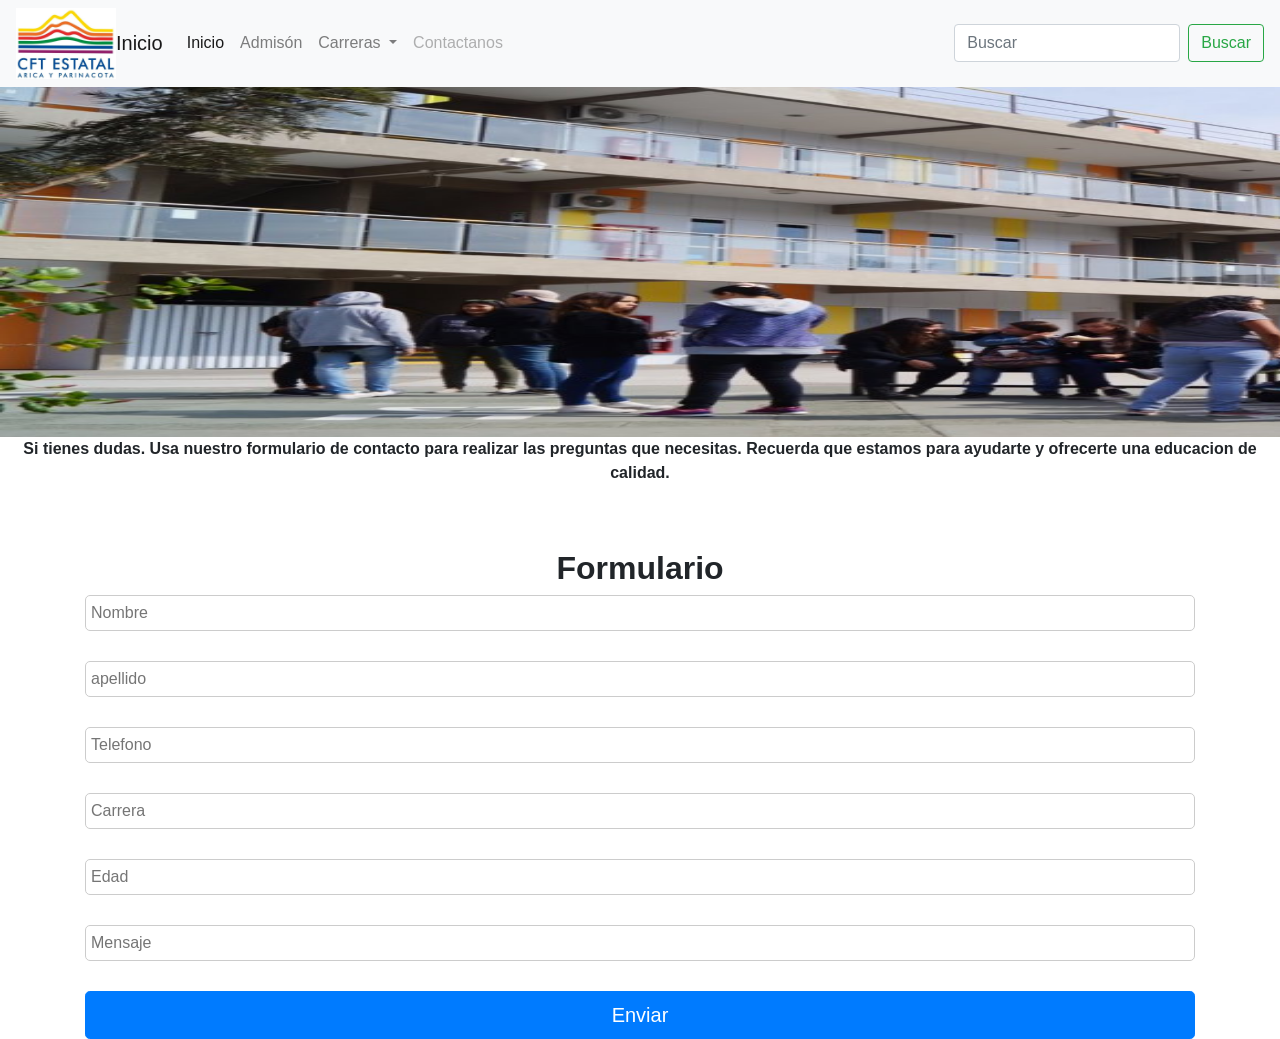
==== index.html @ 9f5231a9 "mi proyecto con html , css y bootstrap" ====
<!DOCTYPE html>
<html lang="en">
<head>
    <meta charset="UTF-8">
    <meta name="viewport" content="width=device-width, initial-scale=1.0">
    <title>Formulario_Alexandra_Saavedra</title>
    <link rel="stylesheet" href="assets/bootstrap/css/bootstrap.min.css">
    <link rel="stylesheet" href="assets/bootstrap/js/bootstrap.min.js">
    <link rel="stylesheet" href="assets/bootstrap/css/estilos.css">
  </head>
<body>

  <nav class="navbar navbar-expand-lg navbar-light bg-light">
    <img class="logo" src="assets/img/logo_cft.jpg" alt="logo_cft" >
      <a class="navbar-brand" href="#">Inicio</a>
      <button class="navbar-toggler" type="button" data-toggle="collapse" data-target="#navbarSupportedContent" aria-controls="navbarSupportedContent" aria-expanded="false" aria-label="Toggle navigation">
        <span class="navbar-toggler-icon"></span>
      </button>
    
      <div class="collapse navbar-collapse" id="navbarSupportedContent">
        <ul class="navbar-nav mr-auto">
          <li class="nav-item active">
            <a class="nav-link" href="#">Inicio <span class="sr-only">(current)</span></a>
          </li>
          <li class="nav-item">
            <a class="nav-link" href="#">Admisón</a>
          </li>
          <li class="nav-item dropdown">
            <a class="nav-link dropdown-toggle" href="#" role="button" data-toggle="dropdown" aria-expanded="false">
              Carreras
            </a>
            <div class="dropdown-menu">
              <a class="dropdown-item" href="#">Informatica y Aplicaciones Tecnologicas</a>
              <a class="dropdown-item" href="#">Administración de Empresas</a>
              <a class="dropdown-item" href="#">Diseño Gráfico</a>
              <a class="dropdown-item" href="#">Ciencias de la Computación</a>
              <div class="dropdown-divider"></div>
              <a class="dropdown-item" href="#">Mas Carreras</a>
            </div>
          </li>
          <li class="nav-item">
            <a class="nav-link disabled">Contactanos</a>
          </li>
        </ul>
        <form class="form-inline my-2 my-lg-0">
          <input class="form-control mr-sm-2" type="search" placeholder="Buscar" aria-label="Search">
          <button class="btn btn-outline-success my-2 my-sm-0" type="submit">Buscar</button>
        </form>
      </div>
    </nav>
     <img class="portada" src="assets/img/portada (1).jpeg" alt="portada" >
     <p class="p_portada">Si tienes dudas. Usa nuestro formulario de contacto para realizar las preguntas que necesitas. Recuerda que estamos para ayudarte y ofrecerte una educacion de calidad.</p>
    <br>
    <br>
    <div class="container">
      <h2 class="p_portada">Formulario</h2>
  
      <form>
          <div>
              <input class="forma" type="text" class="form-control" id="Nombre" placeholder="Nombre">
          </div>
          <div>
              <input class="forma" type="text" class="form-control" id="Apellido" placeholder="apellido" >
          </div>
          <div>
            <input class="forma" type="text" class="form-control" id="Telefono" placeholder="Telefono">
        </div>
        <div>
          <input class="forma" type="text" class="form-control" id="Carrera" placeholder="Carrera">
      </div>
      <div>
        <input class="forma" type="text" class="form-control" id="Edad" placeholder="Edad">
    </div>
    <div>
      <input class="forma" type="text" class="form-control" id="Mensaje" placeholder="Mensaje">
  </div>
          <button type="submit" class="btn btn-primary btn-lg btn-block">Enviar</button>
      </form>
  </div>
</div>
<script src="./assets/bootstrap/js/bootstrap.bundle.min.js"></script> 
<link rel="stylesheet" href="assets/bootstrap/js/bootstrap.bundle.min.js">
<script src="./assets/bootstrap/js/bootstrap.min.js"></script>
</body>
</html>
---- assets/bootstrap/css/estilos.css ----
.portada{
    width: 2500px;
    height: 350px;
}
.p_portada{
    text-align: center;
    font-weight: bold;
}
body{
    font-family: 'Comic Sans MS', cursive, sans-serif;
}
.forma{
    margin-bottom: 30px;
    width: 100%;
    padding: 5px;
    border: 1px solid #ccc;
    border-radius: 5px;
}
.logo{
    width: 100px;
}
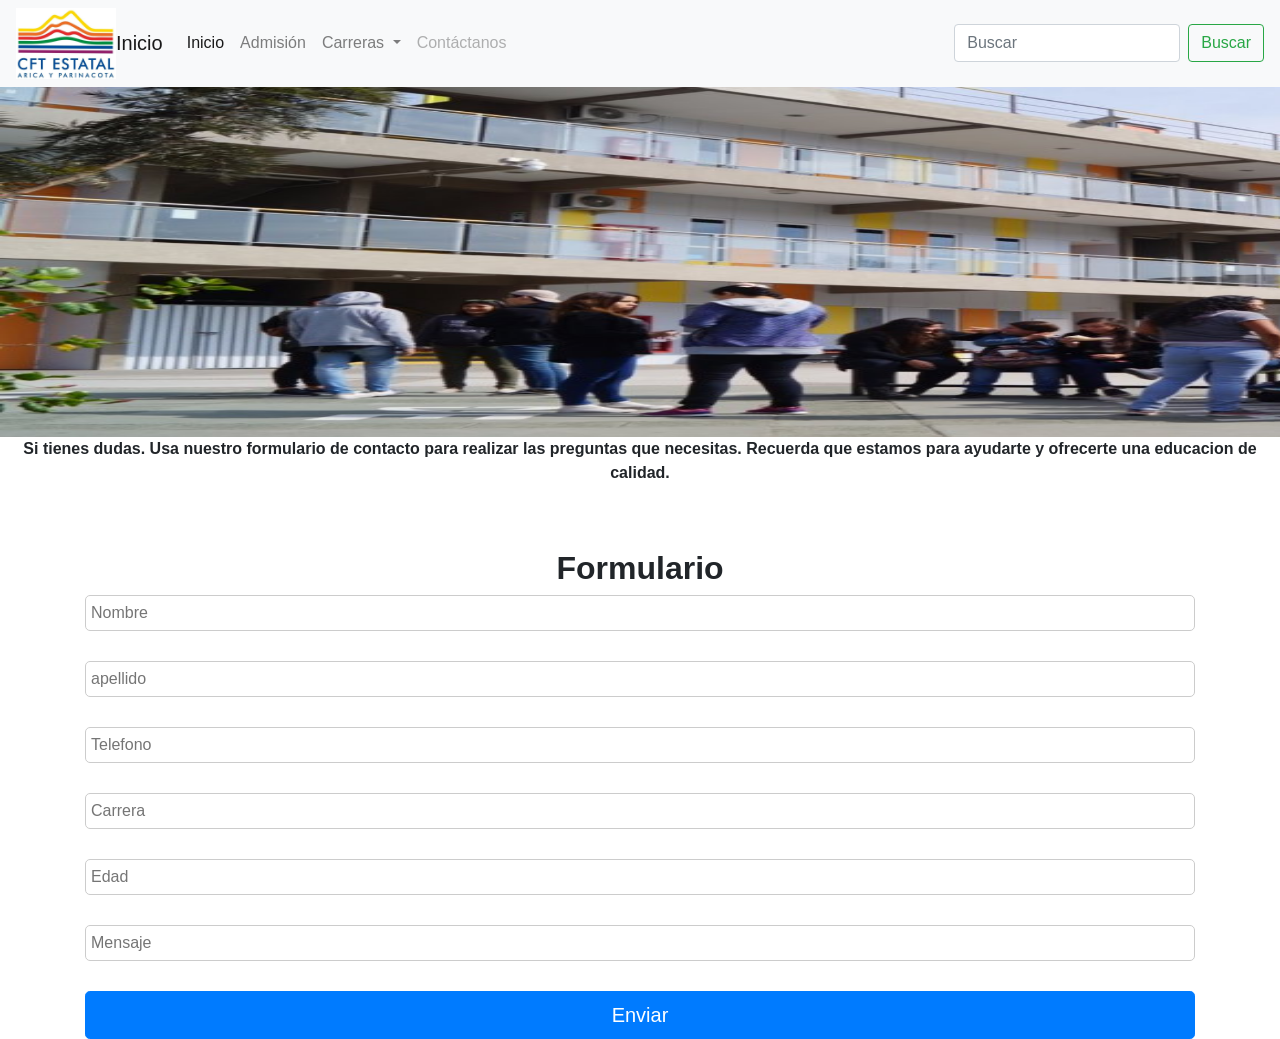
==== commit 1977ea5f: "actualizacion eliminacion de sobrante" ====
--- a/index.html
+++ b/index.html
@@ -11,43 +11,44 @@
 <body>
 
   <nav class="navbar navbar-expand-lg navbar-light bg-light">
-    <img class="logo" src="assets/img/logo_cft.jpg" alt="logo_cft" >
-      <a class="navbar-brand" href="#">Inicio</a>
-      <button class="navbar-toggler" type="button" data-toggle="collapse" data-target="#navbarSupportedContent" aria-controls="navbarSupportedContent" aria-expanded="false" aria-label="Toggle navigation">
+    <img class="logo" src="assets/img/logo_cft.jpg" alt="logo_cft">
+    <a class="navbar-brand" href="#">Inicio</a>
+    <button class="navbar-toggler" type="button" data-toggle="collapse" data-target="#navbarSupportedContent" aria-controls="navbarSupportedContent" aria-expanded="false" aria-label="Toggle navigation">
         <span class="navbar-toggler-icon"></span>
-      </button>
-    
-      <div class="collapse navbar-collapse" id="navbarSupportedContent">
+    </button>
+
+    <div class="collapse navbar-collapse" id="navbarSupportedContent">
         <ul class="navbar-nav mr-auto">
-          <li class="nav-item active">
-            <a class="nav-link" href="#">Inicio <span class="sr-only">(current)</span></a>
-          </li>
-          <li class="nav-item">
-            <a class="nav-link" href="#">Admisón</a>
-          </li>
-          <li class="nav-item dropdown">
-            <a class="nav-link dropdown-toggle" href="#" role="button" data-toggle="dropdown" aria-expanded="false">
-              Carreras
-            </a>
-            <div class="dropdown-menu">
-              <a class="dropdown-item" href="#">Informatica y Aplicaciones Tecnologicas</a>
-              <a class="dropdown-item" href="#">Administración de Empresas</a>
-              <a class="dropdown-item" href="#">Diseño Gráfico</a>
-              <a class="dropdown-item" href="#">Ciencias de la Computación</a>
-              <div class="dropdown-divider"></div>
-              <a class="dropdown-item" href="#">Mas Carreras</a>
-            </div>
-          </li>
-          <li class="nav-item">
-            <a class="nav-link disabled">Contactanos</a>
-          </li>
+            <li class="nav-item active">
+                <a class="nav-link" href="#">Inicio <span class="sr-only">(current)</span></a>
+            </li>
+            <li class="nav-item">
+                <a class="nav-link" href="#">Admisión</a>
+            </li>
+            <li class="nav-item dropdown">
+                <a class="nav-link dropdown-toggle" href="#" role="button" data-toggle="dropdown" aria-expanded="false">
+                    Carreras
+                </a>
+                <div class="dropdown-menu">
+                    <a class="dropdown-item" href="#">Informatica y Aplicaciones Tecnologicas</a>
+                    <a class="dropdown-item" href="#">Administración de Empresas</a>
+                    <a class="dropdown-item" href="#">Diseño Gráfico</a>
+                    <a class="dropdown-item" href="#">Ciencias de la Computación</a>
+                    <div class="dropdown-divider"></div>
+                    <a class="dropdown-item" href="#">Más Carreras</a>
+                </div>
+            </li>
+            <li class="nav-item">
+                <a class="nav-link disabled">Contáctanos</a>
+            </li>
         </ul>
         <form class="form-inline my-2 my-lg-0">
-          <input class="form-control mr-sm-2" type="search" placeholder="Buscar" aria-label="Search">
-          <button class="btn btn-outline-success my-2 my-sm-0" type="submit">Buscar</button>
+            <input class="form-control mr-sm-2" type="search" placeholder="Buscar" aria-label="Search">
+            <button class="btn btn-outline-success my-2 my-sm-0" type="submit">Buscar</button>
         </form>
-      </div>
-    </nav>
+    </div>
+</nav>
+
      <img class="portada" src="assets/img/portada (1).jpeg" alt="portada" >
      <p class="p_portada">Si tienes dudas. Usa nuestro formulario de contacto para realizar las preguntas que necesitas. Recuerda que estamos para ayudarte y ofrecerte una educacion de calidad.</p>
     <br>
@@ -78,8 +79,5 @@
       </form>
   </div>
 </div>
-<script src="./assets/bootstrap/js/bootstrap.bundle.min.js"></script> 
-<link rel="stylesheet" href="assets/bootstrap/js/bootstrap.bundle.min.js">
-<script src="./assets/bootstrap/js/bootstrap.min.js"></script>
 </body>
 </html>
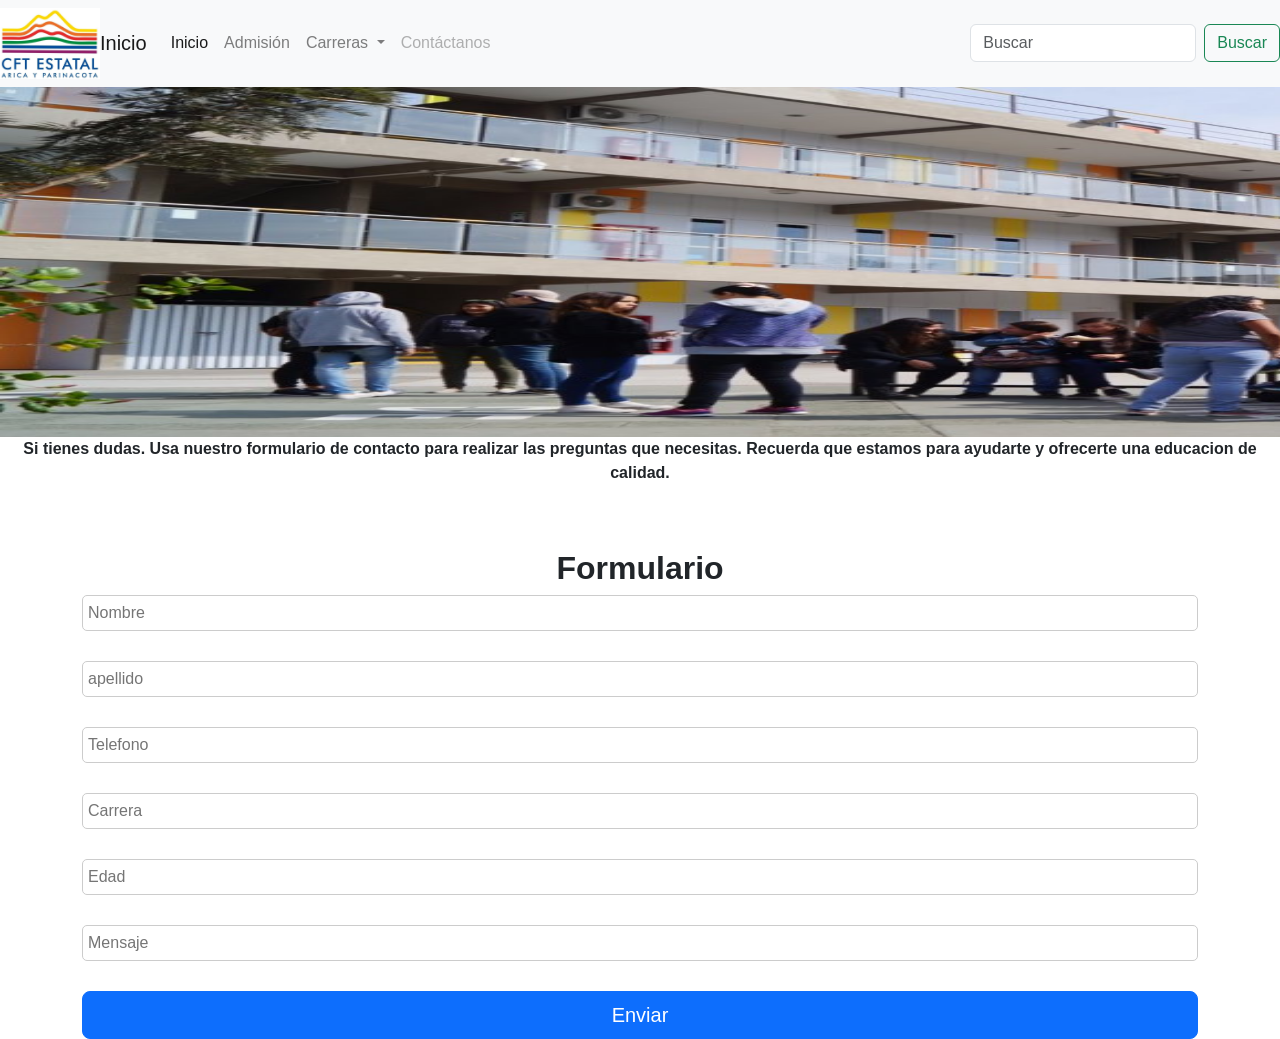
==== commit 1276cac8: "Update index.html ajuste del desplegable de carreras" ====
--- a/index.html
+++ b/index.html
@@ -6,6 +6,7 @@
     <title>Formulario_Alexandra_Saavedra</title>
     <link rel="stylesheet" href="assets/bootstrap/css/bootstrap.min.css">
     <link rel="stylesheet" href="assets/bootstrap/js/bootstrap.min.js">
+    <link rel="stylesheet" href="https://cdn.jsdelivr.net/npm/bootstrap@5.3.0-alpha1/dist/css/bootstrap.min.css">
     <link rel="stylesheet" href="assets/bootstrap/css/estilos.css">
   </head>
 <body>
@@ -26,7 +27,7 @@
                 <a class="nav-link" href="#">Admisión</a>
             </li>
             <li class="nav-item dropdown">
-                <a class="nav-link dropdown-toggle" href="#" role="button" data-toggle="dropdown" aria-expanded="false">
+              <a class="nav-link dropdown-toggle" href="#" role="button" data-bs-toggle="dropdown" aria-expanded="false">
                     Carreras
                 </a>
                 <div class="dropdown-menu">
@@ -52,6 +53,7 @@
      <img class="portada" src="assets/img/portada (1).jpeg" alt="portada" >
      <p class="p_portada">Si tienes dudas. Usa nuestro formulario de contacto para realizar las preguntas que necesitas. Recuerda que estamos para ayudarte y ofrecerte una educacion de calidad.</p>
     <br>
+    <script src="https://cdn.jsdelivr.net/npm/bootstrap@5.3.0-alpha1/dist/js/bootstrap.bundle.min.js"></script>
     <br>
     <div class="container">
       <h2 class="p_portada">Formulario</h2>
@@ -80,4 +82,4 @@
   </div>
 </div>
 </body>
-</html>+</html>
